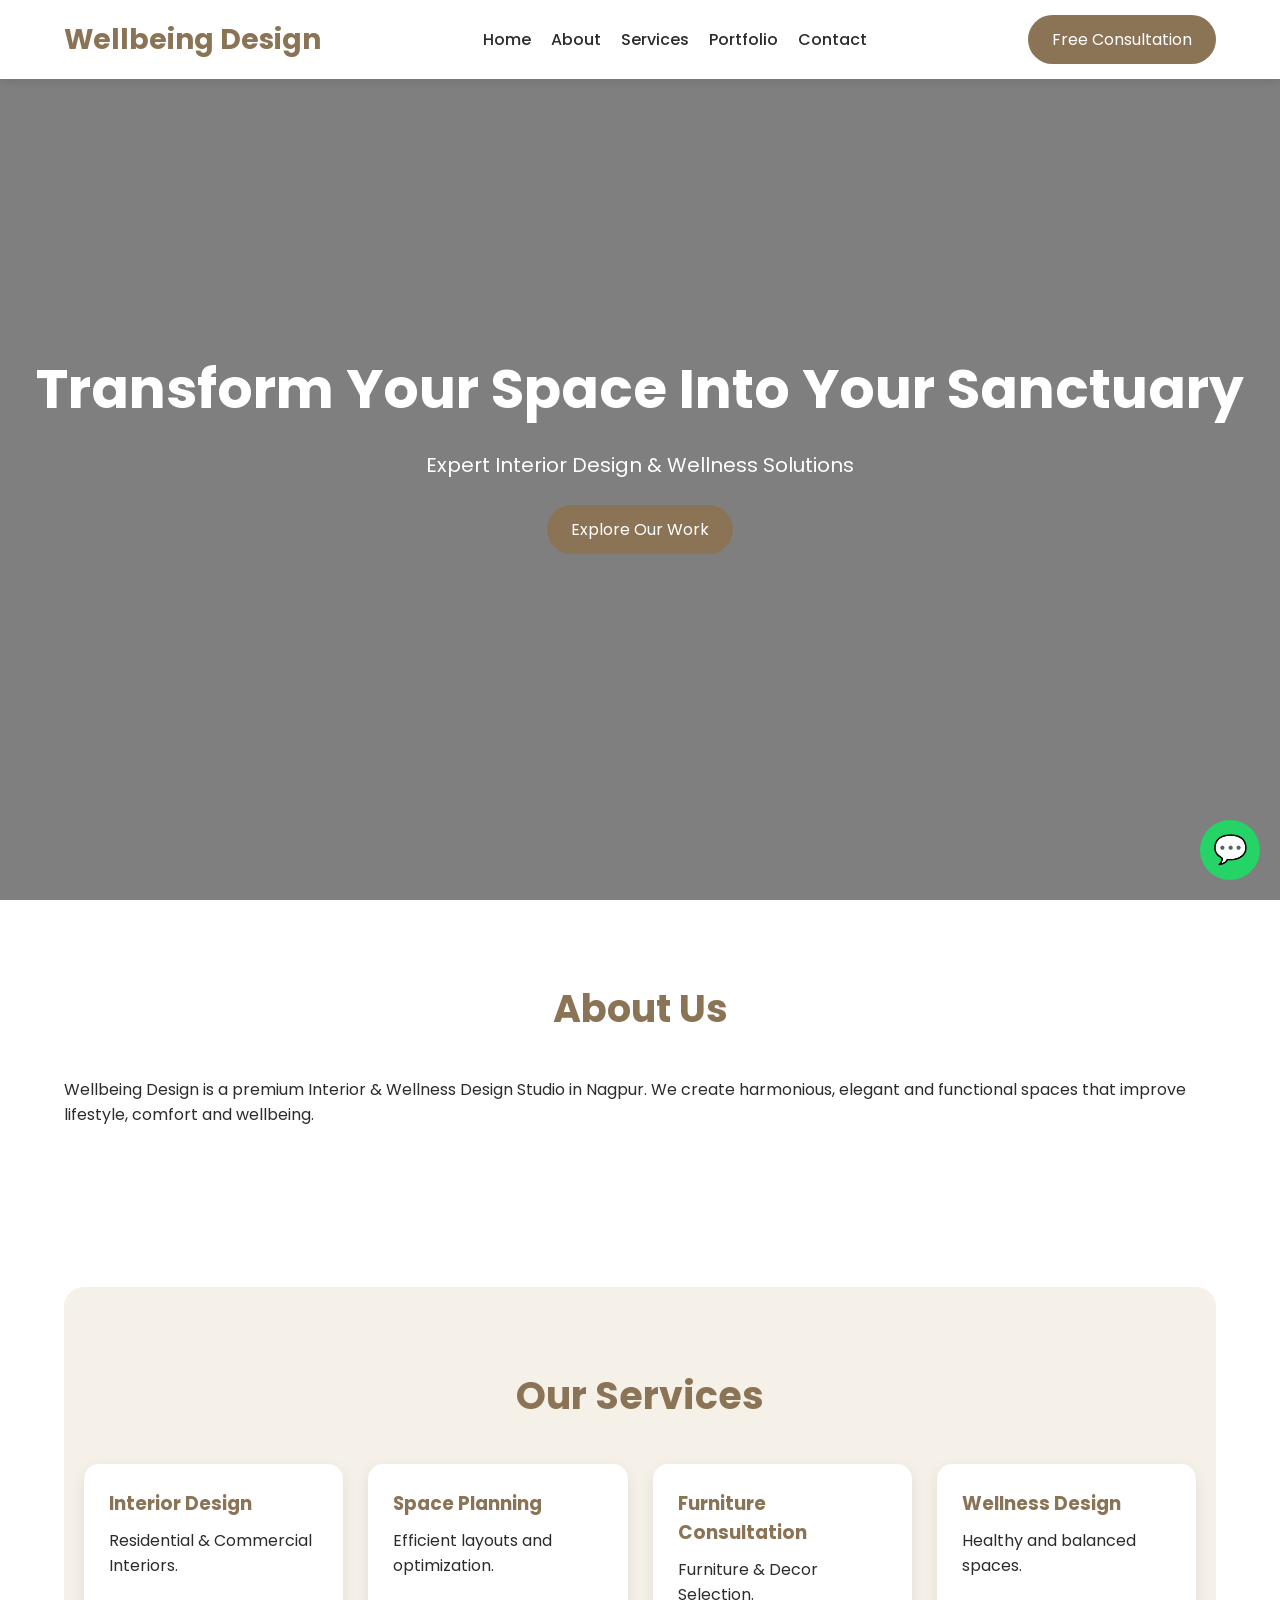
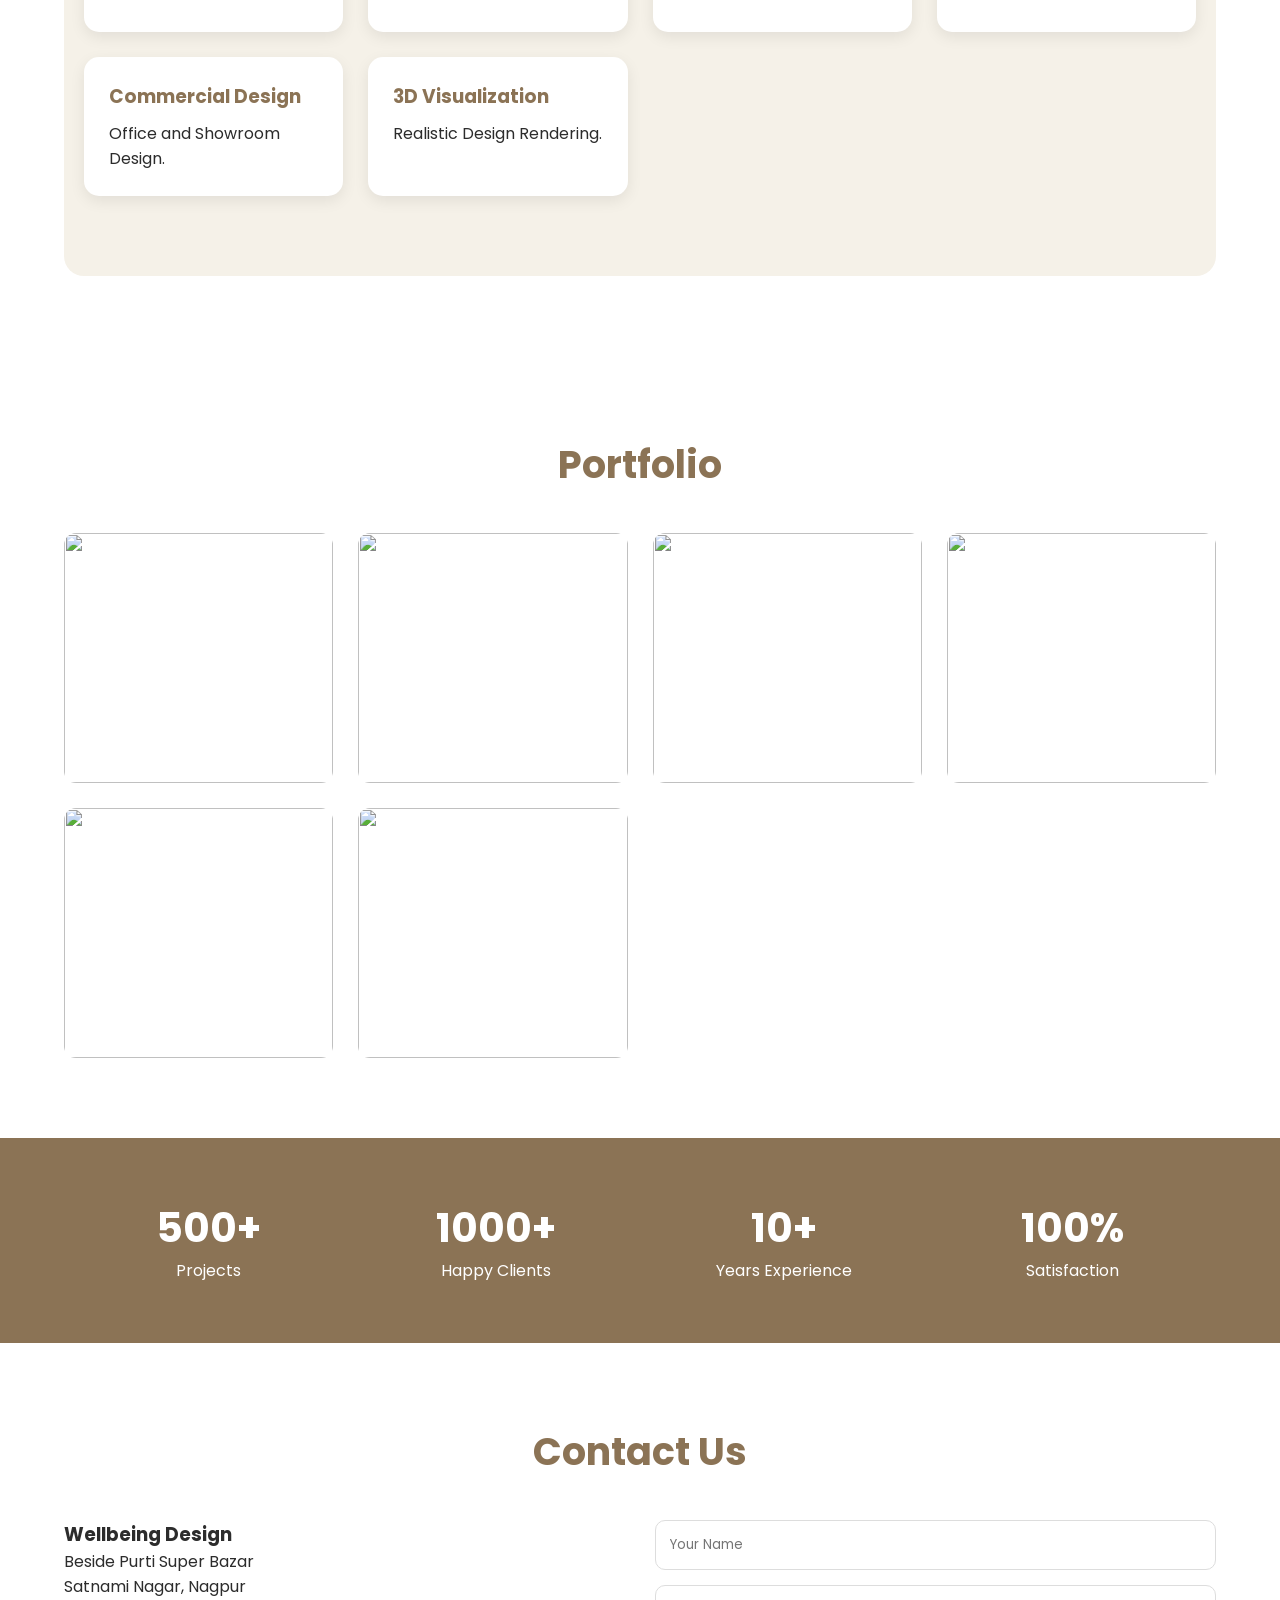
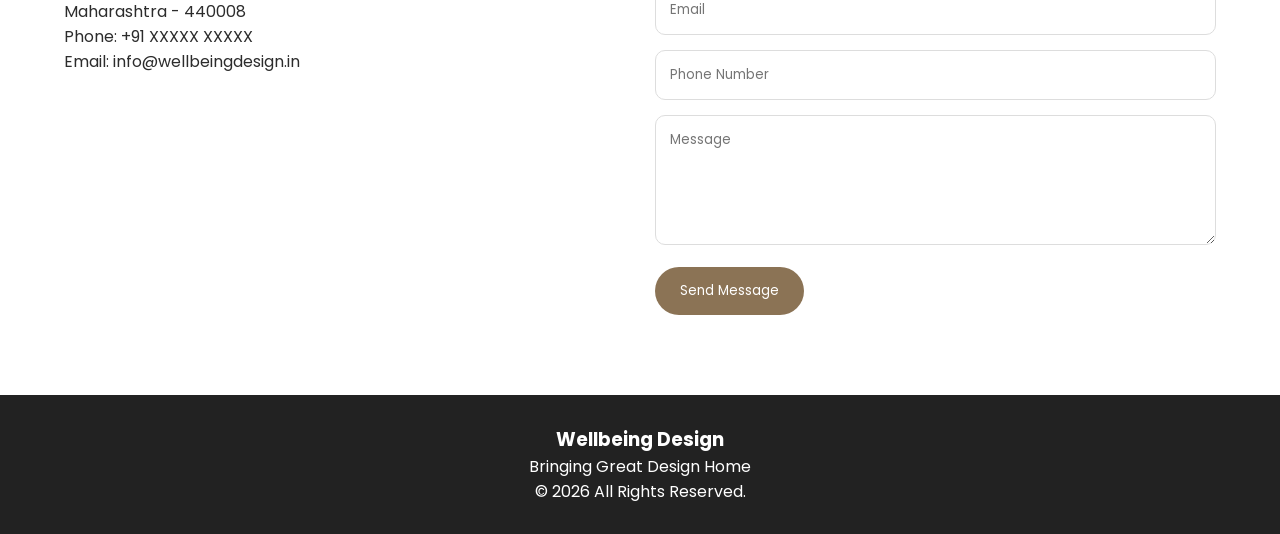
==== index.html @ b9ae14aa "Add files via upload" ====
<!DOCTYPE html>
<html lang="en">
<head>
<meta charset="UTF-8">
<meta name="viewport" content="width=device-width, initial-scale=1.0">
<title>Wellbeing Design | Interior Design Studio Nagpur</title>

<link href="https://fonts.googleapis.com/css2?family=Poppins:wght@300;400;500;600;700&display=swap" rel="stylesheet">

<style>
:root{
--brown:#8B7355;
--sage:#9CAF88;
--cream:#F5F1E8;
--gold:#D4A574;
--dark:#2C2C2C;
}

*{
margin:0;
padding:0;
box-sizing:border-box;
font-family:'Poppins',sans-serif;
scroll-behavior:smooth;
}

body{
color:var(--dark);
}

header{
position:fixed;
top:0;
width:100%;
background:#fff;
box-shadow:0 2px 10px rgba(0,0,0,.1);
z-index:999;
}

.container{
width:90%;
max-width:1200px;
margin:auto;
}

.nav{
display:flex;
justify-content:space-between;
align-items:center;
padding:15px 0;
}

.logo{
font-size:28px;
font-weight:700;
color:var(--brown);
}

nav ul{
display:flex;
gap:20px;
list-style:none;
}

nav a{
text-decoration:none;
color:var(--dark);
font-weight:500;
}

.btn{
background:var(--brown);
color:#fff;
padding:12px 24px;
border-radius:50px;
text-decoration:none;
display:inline-block;
}

.hero{
height:100vh;
display:flex;
align-items:center;
justify-content:center;
text-align:center;
color:#fff;
background:
linear-gradient(rgba(0,0,0,.5),rgba(0,0,0,.5)),
url('https://images.unsplash.com/photo-1484154218962-a197022b5858?auto=format&fit=crop&w=1600&q=80');
background-size:cover;
background-position:center;
}

.hero h1{
font-size:55px;
margin-bottom:20px;
}

.hero p{
font-size:20px;
margin-bottom:25px;
}

section{
padding:80px 0;
}

.title{
text-align:center;
margin-bottom:40px;
}

.title h2{
font-size:38px;
color:var(--brown);
}

.about,
.services,
.portfolio,
.contact{
width:90%;
max-width:1200px;
margin:auto;
}

.grid{
display:grid;
grid-template-columns:repeat(auto-fit,minmax(250px,1fr));
gap:25px;
}

.card{
background:#fff;
padding:25px;
border-radius:15px;
box-shadow:0 5px 15px rgba(0,0,0,.08);
}

.card h3{
color:var(--brown);
margin-bottom:10px;
}

.services{
background:var(--cream);
padding:80px 20px;
border-radius:20px;
}

.portfolio img{
width:100%;
height:250px;
object-fit:cover;
border-radius:12px;
}

.stats{
background:var(--brown);
color:#fff;
padding:60px 0;
}

.stats-grid{
display:grid;
grid-template-columns:repeat(4,1fr);
text-align:center;
}

.stats h3{
font-size:40px;
}

.contact-box{
display:grid;
grid-template-columns:1fr 1fr;
gap:30px;
}

input,textarea{
width:100%;
padding:14px;
margin-bottom:15px;
border:1px solid #ddd;
border-radius:10px;
}

button{
background:var(--brown);
color:#fff;
padding:14px 25px;
border:none;
border-radius:50px;
cursor:pointer;
}

footer{
background:#222;
color:#fff;
text-align:center;
padding:30px;
}

.whatsapp{
position:fixed;
bottom:20px;
right:20px;
background:#25D366;
width:60px;
height:60px;
display:flex;
align-items:center;
justify-content:center;
border-radius:50%;
color:#fff;
font-size:28px;
text-decoration:none;
}

@media(max-width:768px){

.hero h1{
font-size:35px;
}

nav{
display:none;
}

.contact-box{
grid-template-columns:1fr;
}

.stats-grid{
grid-template-columns:repeat(2,1fr);
gap:20px;
}
}
</style>
</head>
<body>

<header>
<div class="container nav">
<div class="logo">Wellbeing Design</div>

<nav>
<ul>
<li><a href="#home">Home</a></li>
<li><a href="#about">About</a></li>
<li><a href="#services">Services</a></li>
<li><a href="#portfolio">Portfolio</a></li>
<li><a href="#contact">Contact</a></li>
</ul>
</nav>

<a href="#contact" class="btn">Free Consultation</a>
</div>
</header>

<section class="hero" id="home">
<div>
<h1>Transform Your Space Into Your Sanctuary</h1>
<p>Expert Interior Design & Wellness Solutions</p>
<a href="#portfolio" class="btn">Explore Our Work</a>
</div>
</section>

<section id="about">
<div class="about">
<div class="title">
<h2>About Us</h2>
</div>

<p>
Wellbeing Design is a premium Interior & Wellness Design Studio in Nagpur.
We create harmonious, elegant and functional spaces that improve lifestyle,
comfort and wellbeing.
</p>
</div>
</section>

<section id="services">
<div class="services">

<div class="title">
<h2>Our Services</h2>
</div>

<div class="grid">
<div class="card">
<h3>Interior Design</h3>
<p>Residential & Commercial Interiors.</p>
</div>

<div class="card">
<h3>Space Planning</h3>
<p>Efficient layouts and optimization.</p>
</div>

<div class="card">
<h3>Furniture Consultation</h3>
<p>Furniture & Decor Selection.</p>
</div>

<div class="card">
<h3>Wellness Design</h3>
<p>Healthy and balanced spaces.</p>
</div>

<div class="card">
<h3>Commercial Design</h3>
<p>Office and Showroom Design.</p>
</div>

<div class="card">
<h3>3D Visualization</h3>
<p>Realistic Design Rendering.</p>
</div>
</div>

</div>
</section>

<section id="portfolio">
<div class="portfolio">

<div class="title">
<h2>Portfolio</h2>
</div>

<div class="grid">
<img src="https://picsum.photos/600/400?1">
<img src="https://picsum.photos/600/400?2">
<img src="https://picsum.photos/600/400?3">
<img src="https://picsum.photos/600/400?4">
<img src="https://picsum.photos/600/400?5">
<img src="https://picsum.photos/600/400?6">
</div>

</div>
</section>

<section class="stats">
<div class="container">
<div class="stats-grid">
<div>
<h3>500+</h3>
<p>Projects</p>
</div>

<div>
<h3>1000+</h3>
<p>Happy Clients</p>
</div>

<div>
<h3>10+</h3>
<p>Years Experience</p>
</div>

<div>
<h3>100%</h3>
<p>Satisfaction</p>
</div>
</div>
</div>
</section>

<section id="contact">
<div class="contact">

<div class="title">
<h2>Contact Us</h2>
</div>

<div class="contact-box">

<div>
<h3>Wellbeing Design</h3>
<p>Beside Purti Super Bazar</p>
<p>Satnami Nagar, Nagpur</p>
<p>Maharashtra - 440008</p>
<p>Phone: +91 XXXXX XXXXX</p>
<p>Email: info@wellbeingdesign.in</p>
</div>

<div>
<form>
<input type="text" placeholder="Your Name">
<input type="email" placeholder="Email">
<input type="text" placeholder="Phone Number">
<textarea rows="5" placeholder="Message"></textarea>
<button type="submit">Send Message</button>
</form>
</div>

</div>
</div>
</section>

<footer>
<h3>Wellbeing Design</h3>
<p>Bringing Great Design Home</p>
<p>© 2026 All Rights Reserved.</p>
</footer>

<a href="https://wa.me/919999999999" class="whatsapp">💬</a>

</body>
</html>
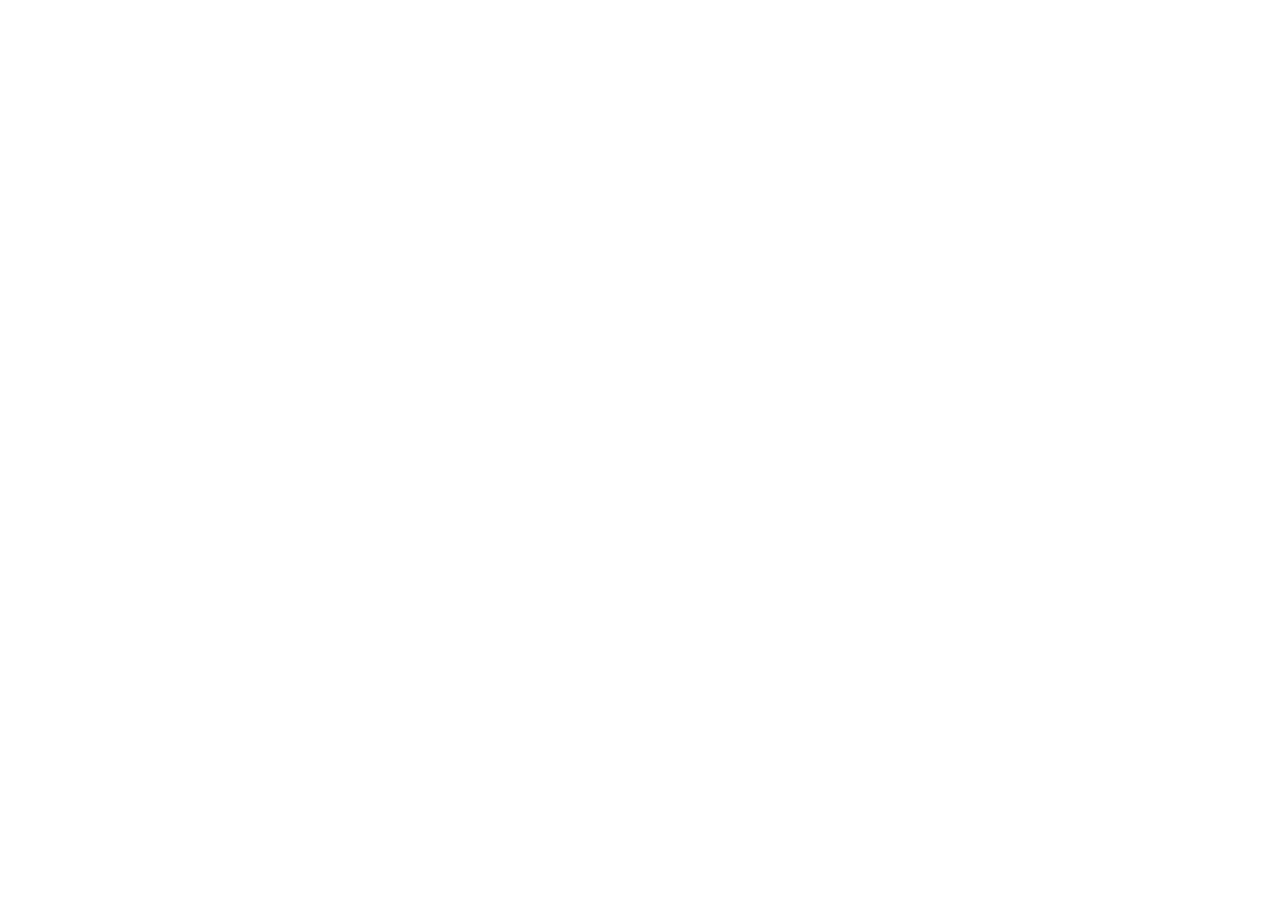
==== commit 2b0fa91f: "feat: initialize project structure Set up React application with Vite, Tailwind CSS, and core projec" ====
--- a/index.html
+++ b/index.html
@@ -1,411 +1,71 @@
-<!DOCTYPE html>
-<html lang="en">
-<head>
-<meta charset="UTF-8">
-<meta name="viewport" content="width=device-width, initial-scale=1.0">
-<title>Wellbeing Design | Interior Design Studio Nagpur</title>
+<!doctype html>
+<html lang="en" class="scroll-smooth">
+  <head>
+    <meta charset="UTF-8" />
+    <meta name="viewport" content="width=device-width, initial-scale=1.0" />
+    <title>WellBeing Design | Interior Designer in Nagpur</title>
+    <meta
+      name="description"
+      content="WellBeing Design creates thoughtful, beautiful, and functional interiors in Nagpur, Maharashtra. Explore our design approach, services, portfolio, reviews, and consultation options."
+    />
+    <meta name="keywords" content="Interior designer in Nagpur, Interior design in Nagpur, Interior designer Besa Nagpur, Interior designer Manish Nagar Nagpur, Home interior designer Nagpur, Residential interior design Nagpur, Modern interior design Nagpur, Home interiors Besa, Interior design studio Nagpur" />
+    
+    <!-- Open Graph Metadata -->
+    <meta property="og:type" content="website" />
+    <meta property="og:title" content="WellBeing Design | Interior Designer in Nagpur" />
+    <meta
+      property="og:description"
+      content="WellBeing Design creates thoughtful, beautiful, and functional interiors in Nagpur, Maharashtra. Explore our design approach, services, portfolio, reviews, and consultation options."
+    />
+    <meta property="og:site_name" content="WellBeing Design" />
+    <meta name="twitter:card" content="summary_large_image" />
+    <meta name="twitter:title" content="WellBeing Design | Interior Designer in Nagpur" />
+    <meta
+      name="twitter:description"
+      content="WellBeing Design creates thoughtful, beautiful, and functional interiors in Nagpur, Maharashtra."
+    />
 
-<link href="https://fonts.googleapis.com/css2?family=Poppins:wght@300;400;500;600;700&display=swap" rel="stylesheet">
+    <!-- Google Fonts for Editorial Luxury Minimalism -->
+    <link rel="preconnect" href="https://fonts.googleapis.com">
+    <link rel="preconnect" href="https://fonts.gstatic.com" crossorigin>
+    <link href="https://fonts.googleapis.com/css2?family=Cormorant+Garamond:ital,wght@0,400;0,500;0,600;1,400&family=Plus+Jakarta+Sans:wght@300;400;500;600&display=swap" rel="stylesheet">
 
-<style>
-:root{
---brown:#8B7355;
---sage:#9CAF88;
---cream:#F5F1E8;
---gold:#D4A574;
---dark:#2C2C2C;
-}
+    <!-- Schema.org JSON-LD Local Business Structured Data -->
+    <script type="application/ld+json">
+    {
+      "@context": "https://schema.org",
+      "@type": "HomeAndConstructionBusiness",
+      "name": "WellBeing Design",
+      "description": "Interior design studio in Nagpur creating thoughtful, beautiful, and functional residential and commercial spaces.",
+      "telephone": "+919923028897",
+      "address": {
+        "@type": "PostalAddress",
+        "streetAddress": "Jayanti Nagari, F-29, Besa - Manish Nagar Rd, beside Purti Super Bazar, Manish Nagar, Besa, Besa Pipla",
+        "addressLocality": "Nagpur",
+        "addressRegion": "Maharashtra",
+        "postalCode": "440034",
+        "addressCountry": "IN"
+      },
+      "geo": {
+        "@type": "GeoCoordinates",
+        "latitude": "21.0926",
+        "longitude": "79.0838"
+      },
+      "aggregateRating": {
+        "@type": "AggregateRating",
+        "ratingValue": "4.8",
+        "reviewCount": "103",
+        "bestRating": "5"
+      },
+      "priceRange": "$$",
+      "currenciesAccepted": "INR",
+      "paymentAccepted": "Cash, Credit Card, UPI, Bank Transfer"
+    }
+    </script>
+  </head>
+  <body class="bg-[#F7F4EF] text-[#222222] antialiased selection:bg-[#B08D57]/20 selection:text-[#222222]">
+    <div id="root"></div>
+    <script type="module" src="/src/main.tsx"></script>
+  </body>
+</html>
 
-*{
-margin:0;
-padding:0;
-box-sizing:border-box;
-font-family:'Poppins',sans-serif;
-scroll-behavior:smooth;
-}
-
-body{
-color:var(--dark);
-}
-
-header{
-position:fixed;
-top:0;
-width:100%;
-background:#fff;
-box-shadow:0 2px 10px rgba(0,0,0,.1);
-z-index:999;
-}
-
-.container{
-width:90%;
-max-width:1200px;
-margin:auto;
-}
-
-.nav{
-display:flex;
-justify-content:space-between;
-align-items:center;
-padding:15px 0;
-}
-
-.logo{
-font-size:28px;
-font-weight:700;
-color:var(--brown);
-}
-
-nav ul{
-display:flex;
-gap:20px;
-list-style:none;
-}
-
-nav a{
-text-decoration:none;
-color:var(--dark);
-font-weight:500;
-}
-
-.btn{
-background:var(--brown);
-color:#fff;
-padding:12px 24px;
-border-radius:50px;
-text-decoration:none;
-display:inline-block;
-}
-
-.hero{
-height:100vh;
-display:flex;
-align-items:center;
-justify-content:center;
-text-align:center;
-color:#fff;
-background:
-linear-gradient(rgba(0,0,0,.5),rgba(0,0,0,.5)),
-url('https://images.unsplash.com/photo-1484154218962-a197022b5858?auto=format&fit=crop&w=1600&q=80');
-background-size:cover;
-background-position:center;
-}
-
-.hero h1{
-font-size:55px;
-margin-bottom:20px;
-}
-
-.hero p{
-font-size:20px;
-margin-bottom:25px;
-}
-
-section{
-padding:80px 0;
-}
-
-.title{
-text-align:center;
-margin-bottom:40px;
-}
-
-.title h2{
-font-size:38px;
-color:var(--brown);
-}
-
-.about,
-.services,
-.portfolio,
-.contact{
-width:90%;
-max-width:1200px;
-margin:auto;
-}
-
-.grid{
-display:grid;
-grid-template-columns:repeat(auto-fit,minmax(250px,1fr));
-gap:25px;
-}
-
-.card{
-background:#fff;
-padding:25px;
-border-radius:15px;
-box-shadow:0 5px 15px rgba(0,0,0,.08);
-}
-
-.card h3{
-color:var(--brown);
-margin-bottom:10px;
-}
-
-.services{
-background:var(--cream);
-padding:80px 20px;
-border-radius:20px;
-}
-
-.portfolio img{
-width:100%;
-height:250px;
-object-fit:cover;
-border-radius:12px;
-}
-
-.stats{
-background:var(--brown);
-color:#fff;
-padding:60px 0;
-}
-
-.stats-grid{
-display:grid;
-grid-template-columns:repeat(4,1fr);
-text-align:center;
-}
-
-.stats h3{
-font-size:40px;
-}
-
-.contact-box{
-display:grid;
-grid-template-columns:1fr 1fr;
-gap:30px;
-}
-
-input,textarea{
-width:100%;
-padding:14px;
-margin-bottom:15px;
-border:1px solid #ddd;
-border-radius:10px;
-}
-
-button{
-background:var(--brown);
-color:#fff;
-padding:14px 25px;
-border:none;
-border-radius:50px;
-cursor:pointer;
-}
-
-footer{
-background:#222;
-color:#fff;
-text-align:center;
-padding:30px;
-}
-
-.whatsapp{
-position:fixed;
-bottom:20px;
-right:20px;
-background:#25D366;
-width:60px;
-height:60px;
-display:flex;
-align-items:center;
-justify-content:center;
-border-radius:50%;
-color:#fff;
-font-size:28px;
-text-decoration:none;
-}
-
-@media(max-width:768px){
-
-.hero h1{
-font-size:35px;
-}
-
-nav{
-display:none;
-}
-
-.contact-box{
-grid-template-columns:1fr;
-}
-
-.stats-grid{
-grid-template-columns:repeat(2,1fr);
-gap:20px;
-}
-}
-</style>
-</head>
-<body>
-
-<header>
-<div class="container nav">
-<div class="logo">Wellbeing Design</div>
-
-<nav>
-<ul>
-<li><a href="#home">Home</a></li>
-<li><a href="#about">About</a></li>
-<li><a href="#services">Services</a></li>
-<li><a href="#portfolio">Portfolio</a></li>
-<li><a href="#contact">Contact</a></li>
-</ul>
-</nav>
-
-<a href="#contact" class="btn">Free Consultation</a>
-</div>
-</header>
-
-<section class="hero" id="home">
-<div>
-<h1>Transform Your Space Into Your Sanctuary</h1>
-<p>Expert Interior Design & Wellness Solutions</p>
-<a href="#portfolio" class="btn">Explore Our Work</a>
-</div>
-</section>
-
-<section id="about">
-<div class="about">
-<div class="title">
-<h2>About Us</h2>
-</div>
-
-<p>
-Wellbeing Design is a premium Interior & Wellness Design Studio in Nagpur.
-We create harmonious, elegant and functional spaces that improve lifestyle,
-comfort and wellbeing.
-</p>
-</div>
-</section>
-
-<section id="services">
-<div class="services">
-
-<div class="title">
-<h2>Our Services</h2>
-</div>
-
-<div class="grid">
-<div class="card">
-<h3>Interior Design</h3>
-<p>Residential & Commercial Interiors.</p>
-</div>
-
-<div class="card">
-<h3>Space Planning</h3>
-<p>Efficient layouts and optimization.</p>
-</div>
-
-<div class="card">
-<h3>Furniture Consultation</h3>
-<p>Furniture & Decor Selection.</p>
-</div>
-
-<div class="card">
-<h3>Wellness Design</h3>
-<p>Healthy and balanced spaces.</p>
-</div>
-
-<div class="card">
-<h3>Commercial Design</h3>
-<p>Office and Showroom Design.</p>
-</div>
-
-<div class="card">
-<h3>3D Visualization</h3>
-<p>Realistic Design Rendering.</p>
-</div>
-</div>
-
-</div>
-</section>
-
-<section id="portfolio">
-<div class="portfolio">
-
-<div class="title">
-<h2>Portfolio</h2>
-</div>
-
-<div class="grid">
-<img src="https://picsum.photos/600/400?1">
-<img src="https://picsum.photos/600/400?2">
-<img src="https://picsum.photos/600/400?3">
-<img src="https://picsum.photos/600/400?4">
-<img src="https://picsum.photos/600/400?5">
-<img src="https://picsum.photos/600/400?6">
-</div>
-
-</div>
-</section>
-
-<section class="stats">
-<div class="container">
-<div class="stats-grid">
-<div>
-<h3>500+</h3>
-<p>Projects</p>
-</div>
-
-<div>
-<h3>1000+</h3>
-<p>Happy Clients</p>
-</div>
-
-<div>
-<h3>10+</h3>
-<p>Years Experience</p>
-</div>
-
-<div>
-<h3>100%</h3>
-<p>Satisfaction</p>
-</div>
-</div>
-</div>
-</section>
-
-<section id="contact">
-<div class="contact">
-
-<div class="title">
-<h2>Contact Us</h2>
-</div>
-
-<div class="contact-box">
-
-<div>
-<h3>Wellbeing Design</h3>
-<p>Beside Purti Super Bazar</p>
-<p>Satnami Nagar, Nagpur</p>
-<p>Maharashtra - 440008</p>
-<p>Phone: +91 XXXXX XXXXX</p>
-<p>Email: info@wellbeingdesign.in</p>
-</div>
-
-<div>
-<form>
-<input type="text" placeholder="Your Name">
-<input type="email" placeholder="Email">
-<input type="text" placeholder="Phone Number">
-<textarea rows="5" placeholder="Message"></textarea>
-<button type="submit">Send Message</button>
-</form>
-</div>
-
-</div>
-</div>
-</section>
-
-<footer>
-<h3>Wellbeing Design</h3>
-<p>Bringing Great Design Home</p>
-<p>© 2026 All Rights Reserved.</p>
-</footer>
-
-<a href="https://wa.me/919999999999" class="whatsapp">💬</a>
-
-</body>
-</html>
